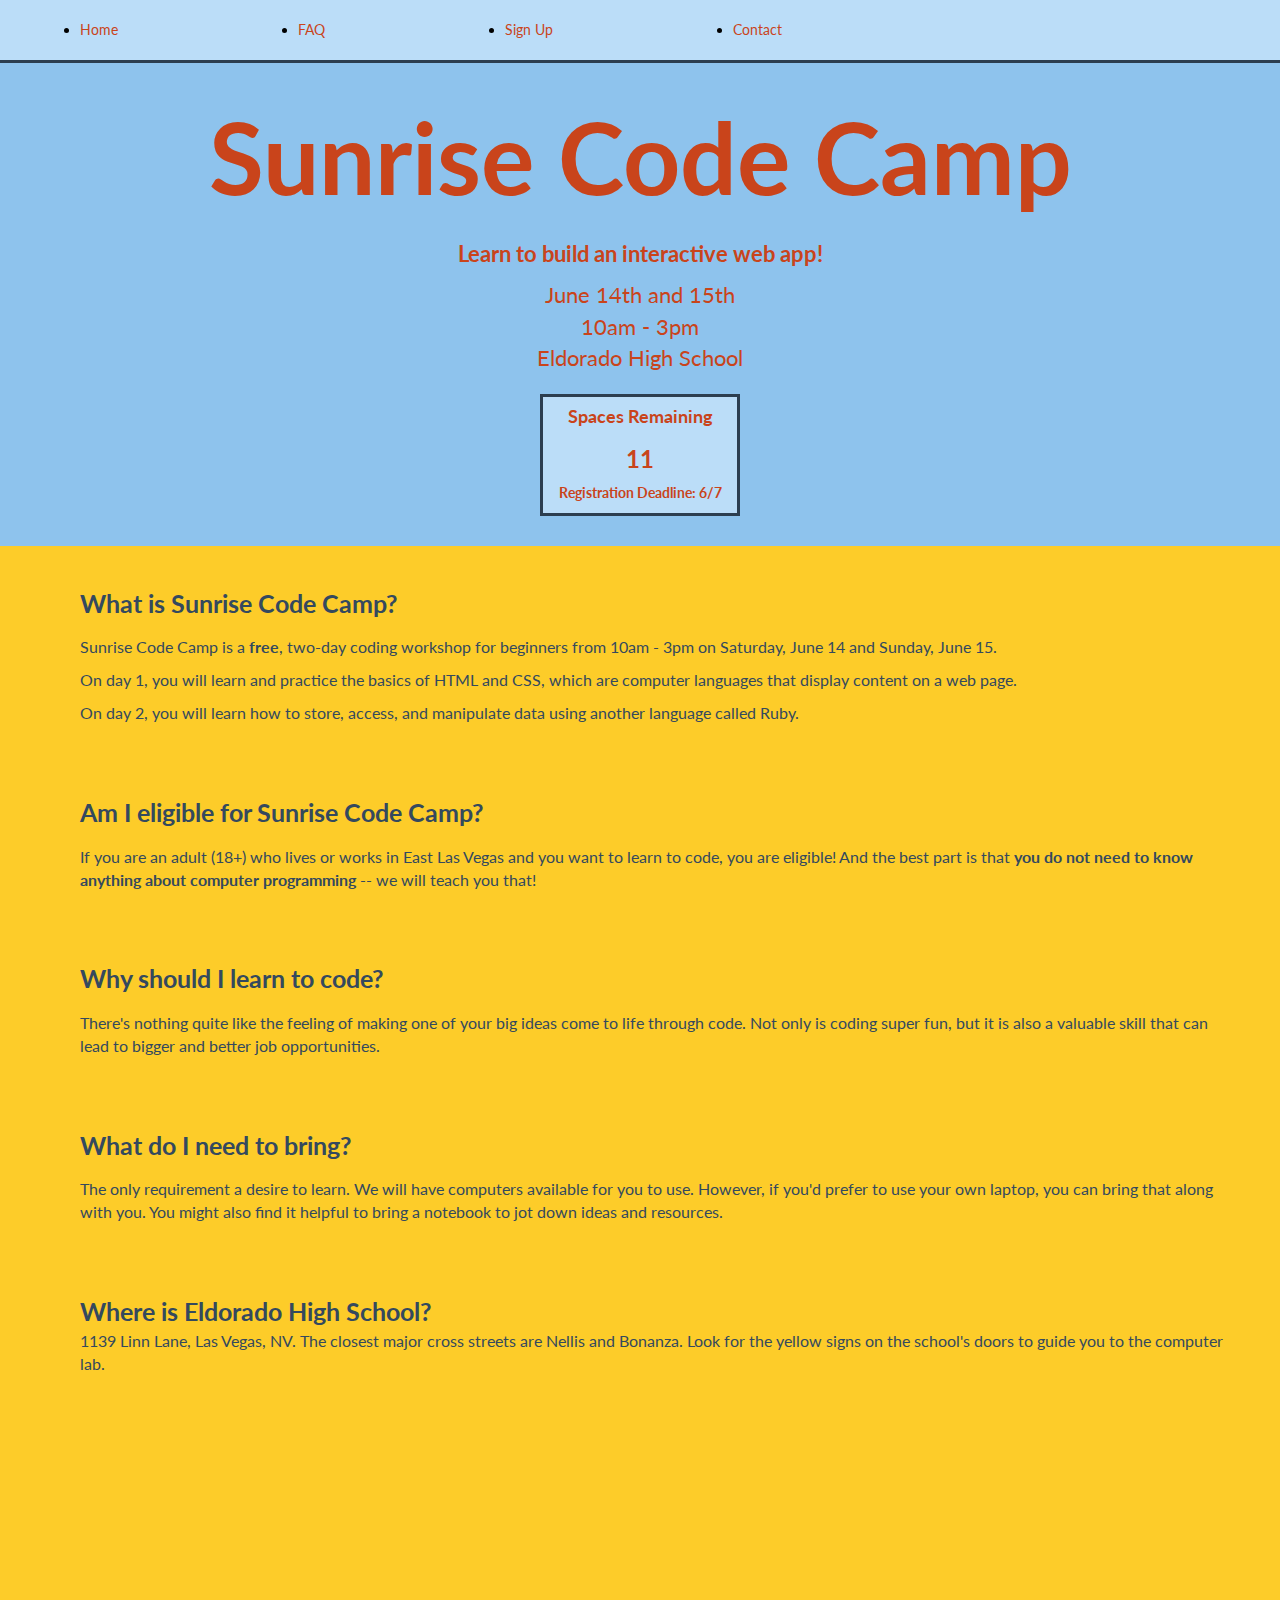
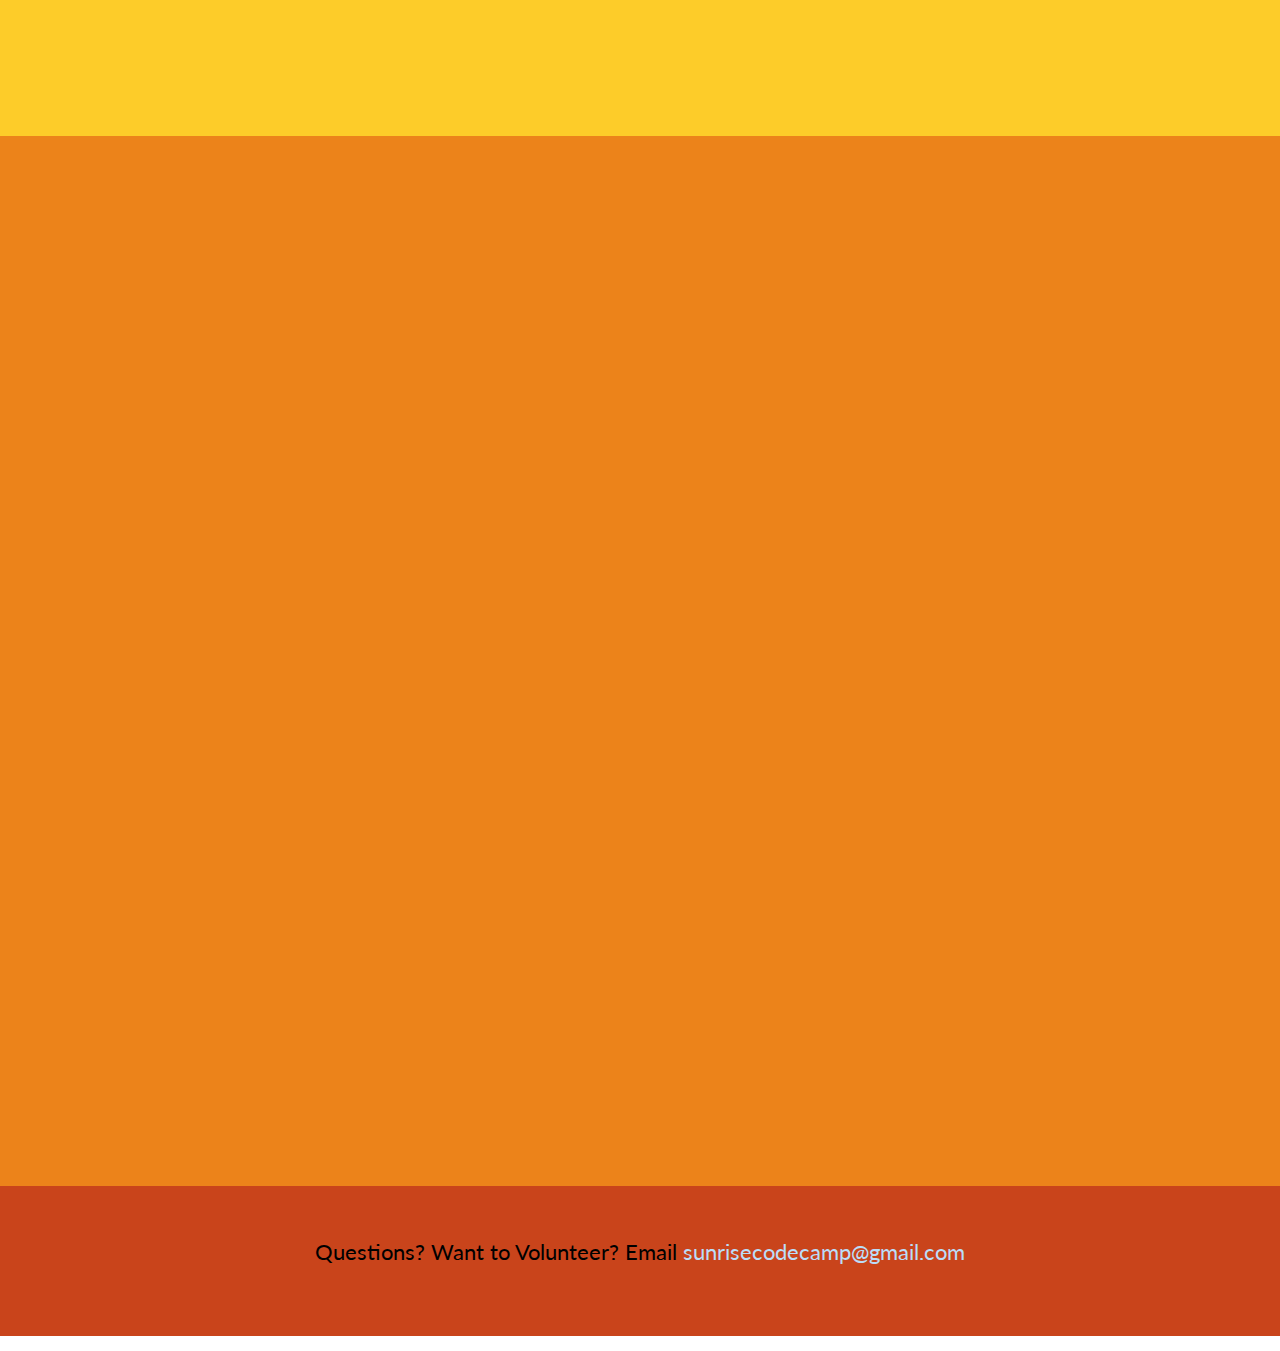
==== index.html @ 7f6a7eb8 "changed registration spots left to 11" ====
<head>
<title>Sunrise Code Camp</title>
<link rel="stylesheet" href="http://netdna.bootstrapcdn.com/bootstrap/3.1.1/css/bootstrap.min.css">
<link href='http://fonts.googleapis.com/css?family=Lato:400,700' rel='stylesheet' type='text/css'>
<script src="http://ajax.googleapis.com/ajax/libs/jquery/2.1.0/jquery.min.js"></script>
<link rel="stylesheet" href="style.css">

</head>
<body>
<div class="container-fluid">
  <nav class="navbar navbar-fixed-top">
    <ul>
      <li><a class="smoothscroll" href="#" data-target="home">Home</a></li>
      <li><a class="smoothscroll" href="#" data-target="faq">FAQ</a></li>
      <li><a class="smoothscroll" href="#" data-target="signup">Sign Up</a></li>
      <li><a class="smoothscroll" href="#" data-target="contact">Contact</a></li>
    </ul>

  </nav>
  <div class="header" id="home">
    <p class="scc-title center">Sunrise Code Camp</p>
    <p class="center twentyfive"><b>Learn to build an interactive web app!</b></p>
    <p class="center twentyfive">June 14th and 15th <br> 
    10am - 3pm <br>
    Eldorado High School <br>
		<div class="counter">
			<h4><b>Spaces Remaining</b></h4>
			<h3><b>11</b></h3>
			<p>Registration Deadline: 6/7</p>
		</div>
  </div>
  <div class="faq" id="faq">
    <ul>
    	<li class="question">What is Sunrise Code Camp?</li> 
      <li class="answer"><p>Sunrise Code Camp is a <b>free</b>, two-day coding workshop for beginners from 10am - 3pm on Saturday, June 14 and Sunday, June 15.</p>
      	<p>On day 1, you will learn and practice the basics of HTML and CSS, which are computer languages that display content on a web page.</p>
      	<p>On day 2, you will learn how to store, access, and manipulate data using another language called Ruby.</p></li>
    	<li class="question">Am I eligible for Sunrise Code Camp?</li> 
      <li class="answer"><p>If you are an adult (18+) who lives or works in East Las Vegas and you want to learn to code, you are eligible! And the best part is that <b>you do not need to know anything about computer programming</b> -- we will teach you that!</p></li>
      <li class="question">Why should I learn to code?</li> 
      <li class="answer"><p>There's nothing quite like the feeling of making one of your big ideas come to life through code. Not only is coding super fun, but it is also a valuable skill that can lead to bigger and better job opportunities.</p></li>
      <li class="question">What do I need to bring?</li> 
      <li class="answer"><p>The only requirement a desire to learn. We will have computers available for you to use. However, if you'd prefer to use your own laptop, you can bring that along with you. You might also find it helpful to bring a notebook to jot down ideas and resources.</p></li>
      <li class="question">Where is Eldorado High School?</li>  
      <li><p>1139 Linn Lane, Las Vegas, NV. The closest major cross streets are Nellis and Bonanza. Look for the yellow signs on the school's doors to guide you to the computer lab.</p><script type="text/javascript" src="http://maps.google.com/maps/api/js?sensor=false"></script><div style="overflow:hidden;height:300px;width:300px;"><div id="gmap_canvas" style="height:300px;width:300px;"></div><style>#gmap_canvas img{max-width:none!important;background:none!important}</style></div><script type="text/javascript"> function init_map(){var myOptions = {zoom:14,center:new google.maps.LatLng(36.1796389,-115.04971339999997),mapTypeId: google.maps.MapTypeId.ROADMAP};map = new google.maps.Map(document.getElementById("gmap_canvas"), myOptions);marker = new google.maps.Marker({map: map,position: new google.maps.LatLng(36.1796389, -115.04971339999997)});infowindow = new google.maps.InfoWindow({content:"<b>Eldorado High School</b><br/>1139 Linn Lane<br/>89110 Las Vegas" });google.maps.event.addListener(marker, "click", function(){infowindow.open(map,marker);});infowindow.open(map,marker);}google.maps.event.addDomListener(window, 'load', init_map);</script></p></li>
    </ul>
  </div>
  <a name="signup"></a>
  <div class="signup center" id="signup">
    <iframe src="https://docs.google.com/forms/d/1i6uFNKBq1aK9xd9_vdBFY6e0W3WV8lh0qbahtVQvPw0/viewform?embedded=true" width="750" height="950" frameborder="0" marginheight="0" marginwidth="0">Loading...</iframe>
  </div>
  <a name="contact"></a>
  <div class="contact" id="contact">
    <p class="center twentyfive">Questions? Want to Volunteer? Email <a href="mailto:sunrisecodecamp@gmail.com?Subject=Sunrise%20Code%20Camp" target="_top">sunrisecodecamp@gmail.com</a></p>
  </div>
</div>
<script>
$( '.smoothscroll' ).on('click', function(event) {
    event.preventDefault();
    var target = "#" + $(this).data('target');
    $('html, body').animate({
scrollTop: $(target).offset().top
}, 1000);
    });
</script>
</body>
---- style.css ----
body {
	color: #000;
	font-family: 'Lato', sans-serif;
	padding: 0px;
	margin: -15px;
}

.scc-title {
	font-size: 100px;
	font-weight: bold;
	margin-top: 10px;
}

.center {
	text-align: center;
}
.header {
	background-color: #8EC3ED;
	padding-top: 20px;
	padding-bottom: 30px;
	margin-top: 70px;
	color: #C9441B;
}

.faq {
	background-color: #FDCC29;
	padding: 40px;
	color: #34495e;
}

.faq ul {
	list-style-type: none;
	font-size: 16px;
}

.signup {
	padding: 50px;
	background-color: #EC831A;
}

.contact {
	height: 150px;
	background-color: #C9441B;
	padding: 50px;
}

.navbar {
	border-radius: 0px;
	background-color: #BBDDF8;
	padding-bottom: 20px;
	border-bottom: 3px solid #2c3e50;
}

.twentyfive {
	font-size: 22px;
}

.navbar ol {
	margin: 0 auto;
}

.navbar li {
	float: left;
	margin-top: 20px;
	margin-right: 140px;
	margin-left: 40px;
}

a {
	color: #BBDDF8;
}

a:hover {
	font-weight: bold;
	color: #BBDDF8;
}

.navbar li a {
	text-decoration: none;
	color: #C9441B;
}

.navbar li a:hover {
	text-decoration: underline;
	border-radius: 5px;
	font-weight: bold;
}

.answer {
	margin-top: 15px;
	margin-bottom: 70px;
}

.question {
	font-weight: bold;
	font-size: 25px;
}

.counter {
	background-color: #BBDDF8;
	margin: 0 auto;
	margin-top: 20px;
	width: 200px;
	text-align: center;
	font-weight: bold;
	border: 3px solid #2c3e50;
}
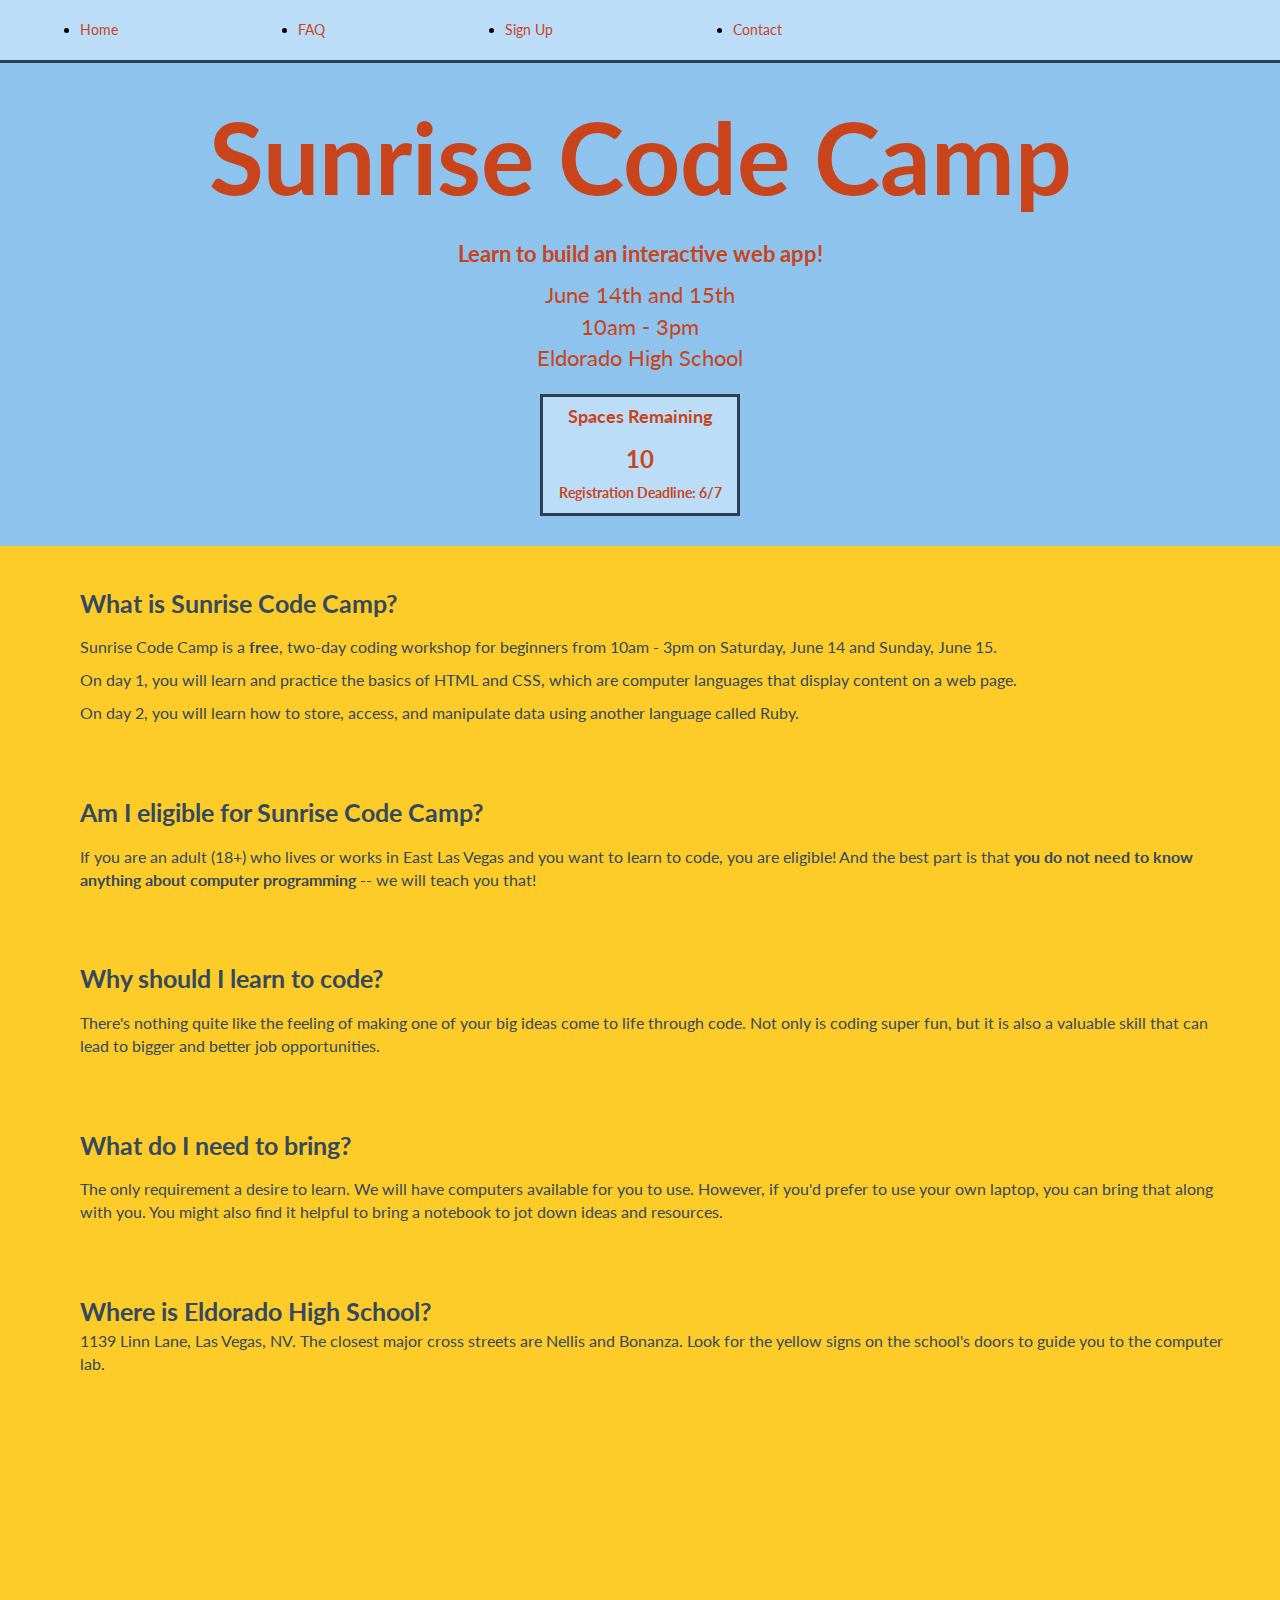
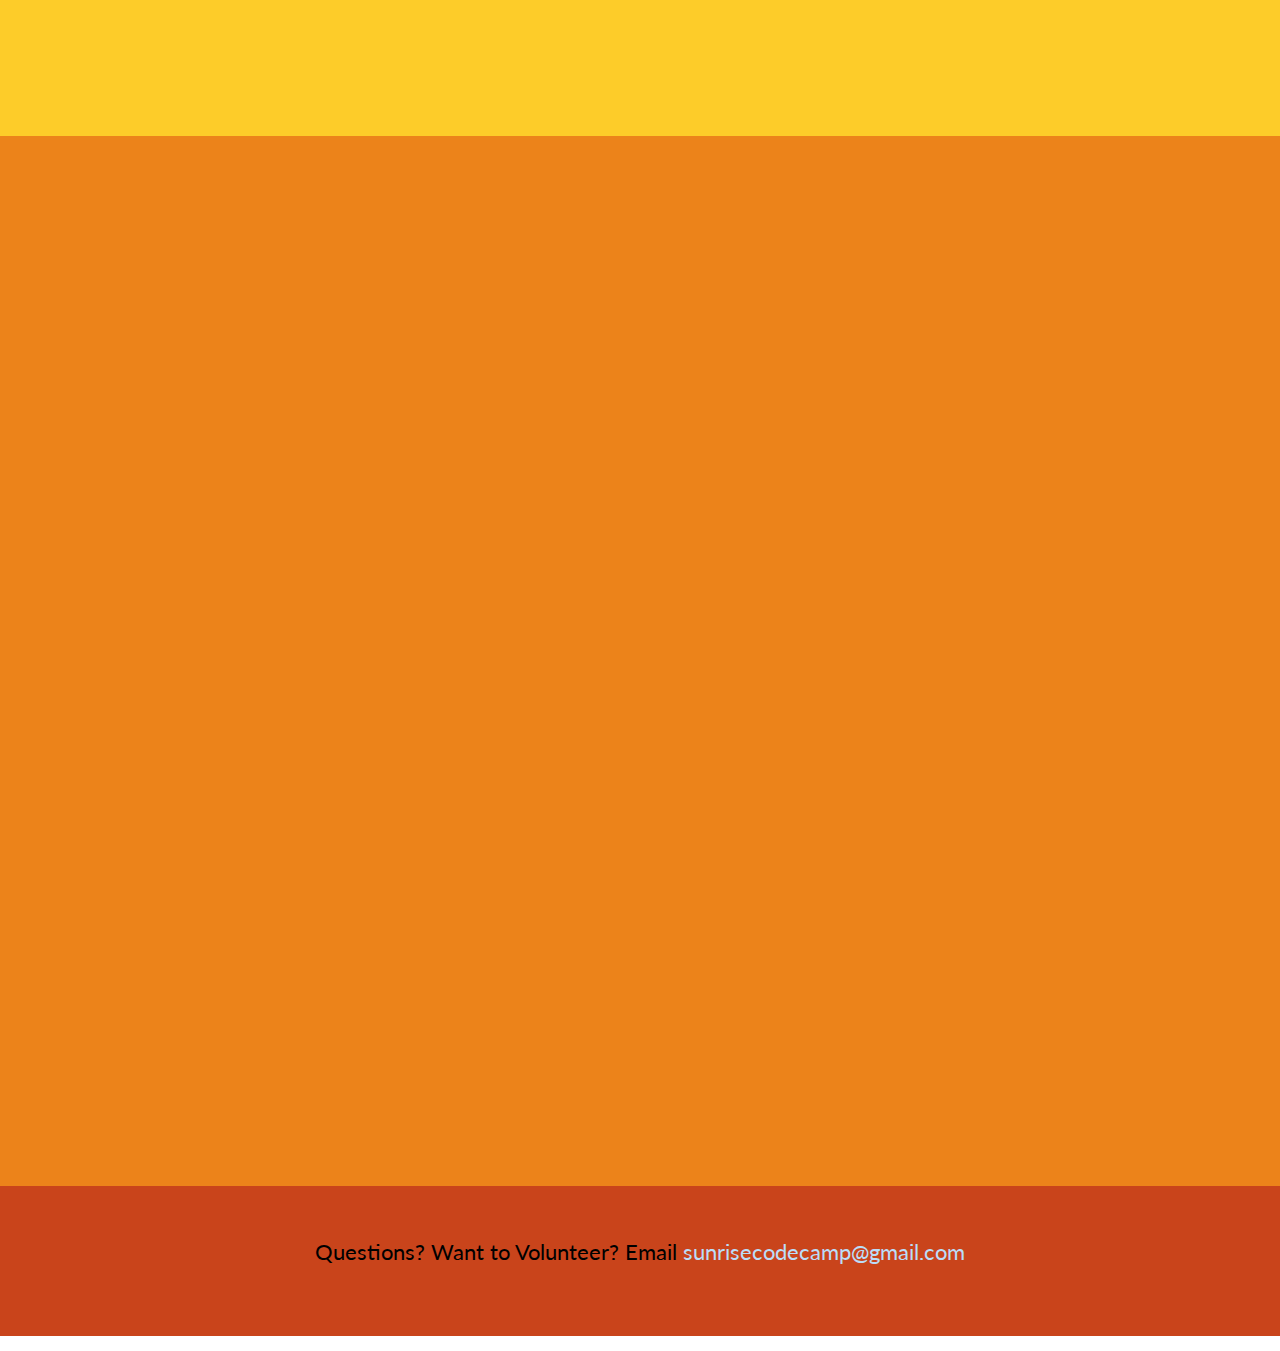
==== commit 9d9469c3: "changed reg. spots left to 10" ====
--- a/index.html
+++ b/index.html
@@ -25,7 +25,7 @@
     Eldorado High School <br>
 		<div class="counter">
 			<h4><b>Spaces Remaining</b></h4>
-			<h3><b>11</b></h3>
+			<h3><b>10</b></h3>
 			<p>Registration Deadline: 6/7</p>
 		</div>
   </div>
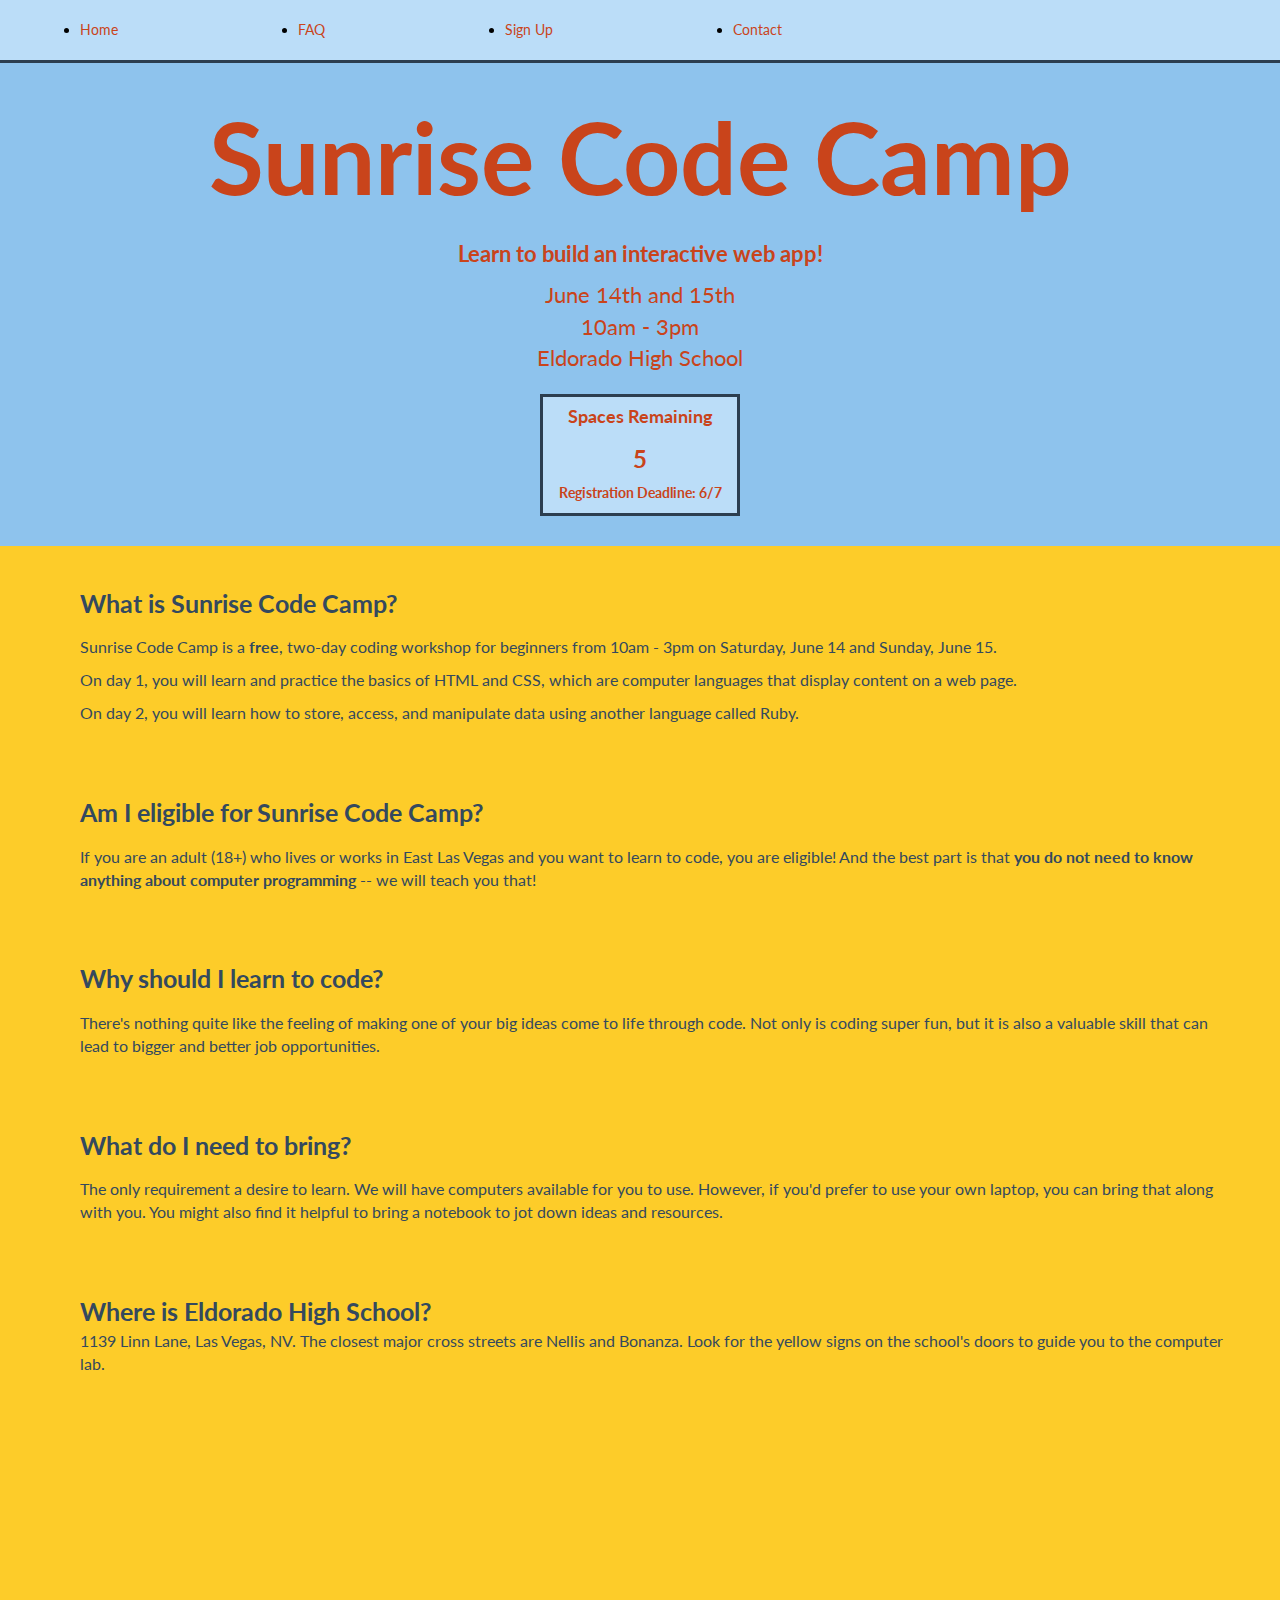
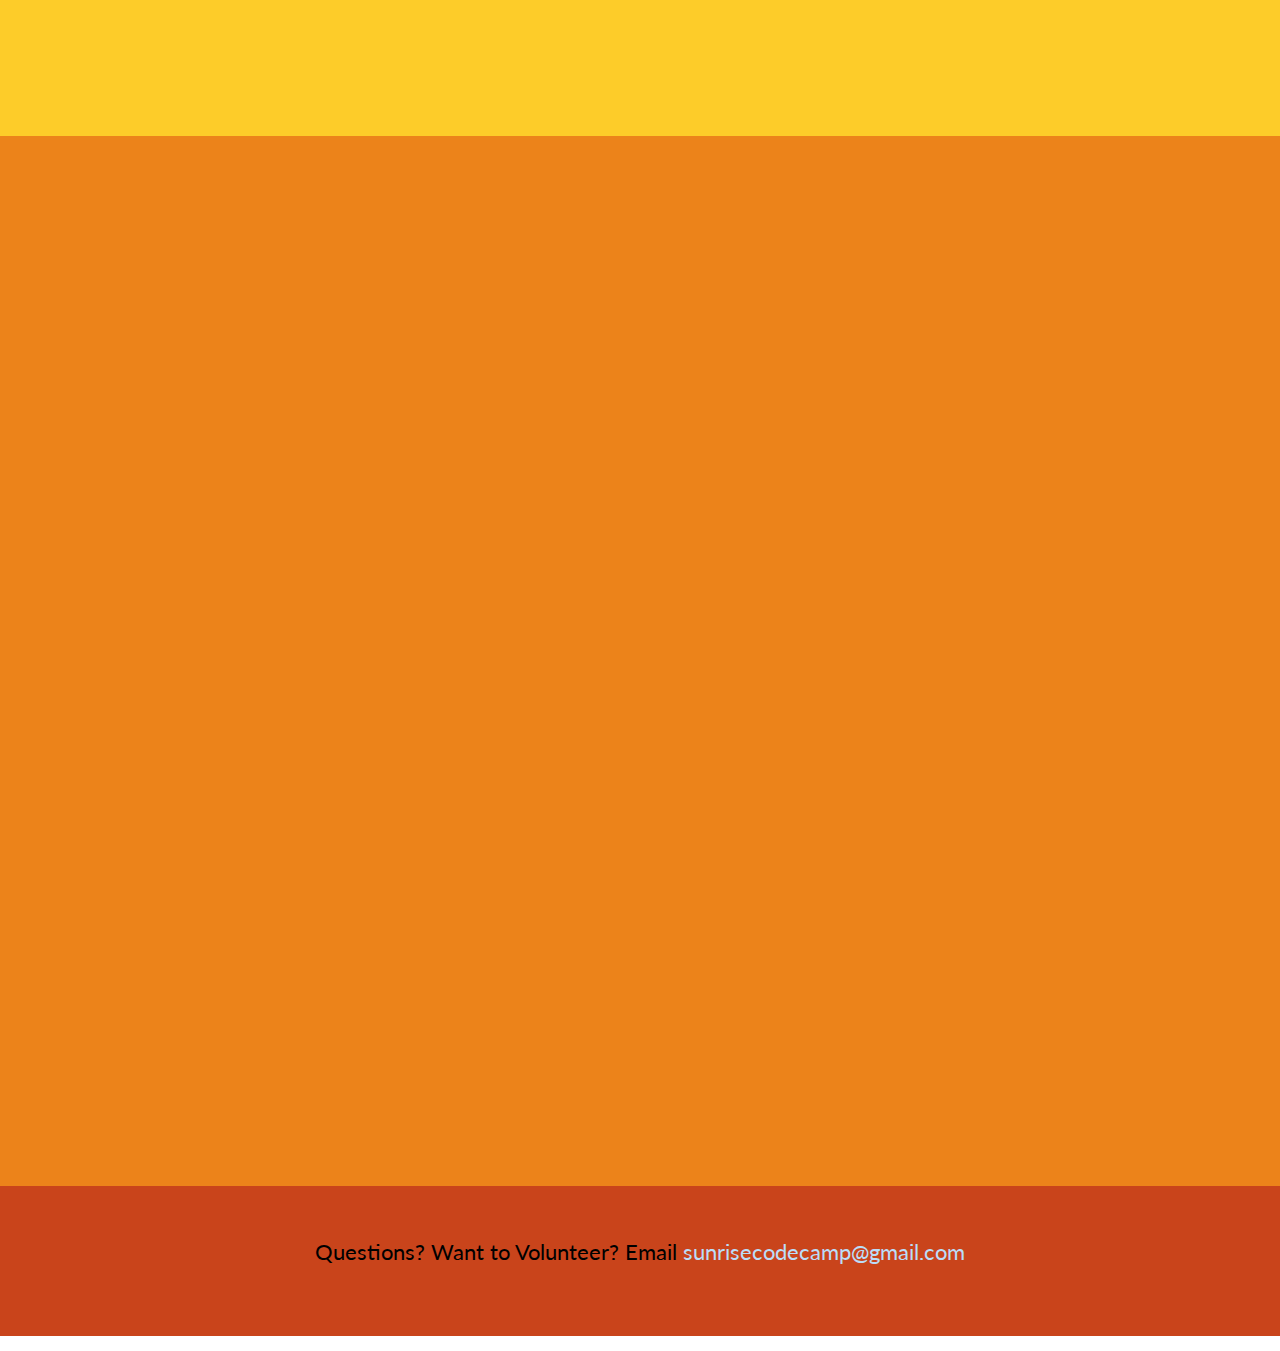
==== commit 032ed0eb: "changed spaces left count" ====
--- a/index.html
+++ b/index.html
@@ -25,7 +25,7 @@
     Eldorado High School <br>
 		<div class="counter">
 			<h4><b>Spaces Remaining</b></h4>
-			<h3><b>10</b></h3>
+			<h3><b>5</b></h3>
 			<p>Registration Deadline: 6/7</p>
 		</div>
   </div>
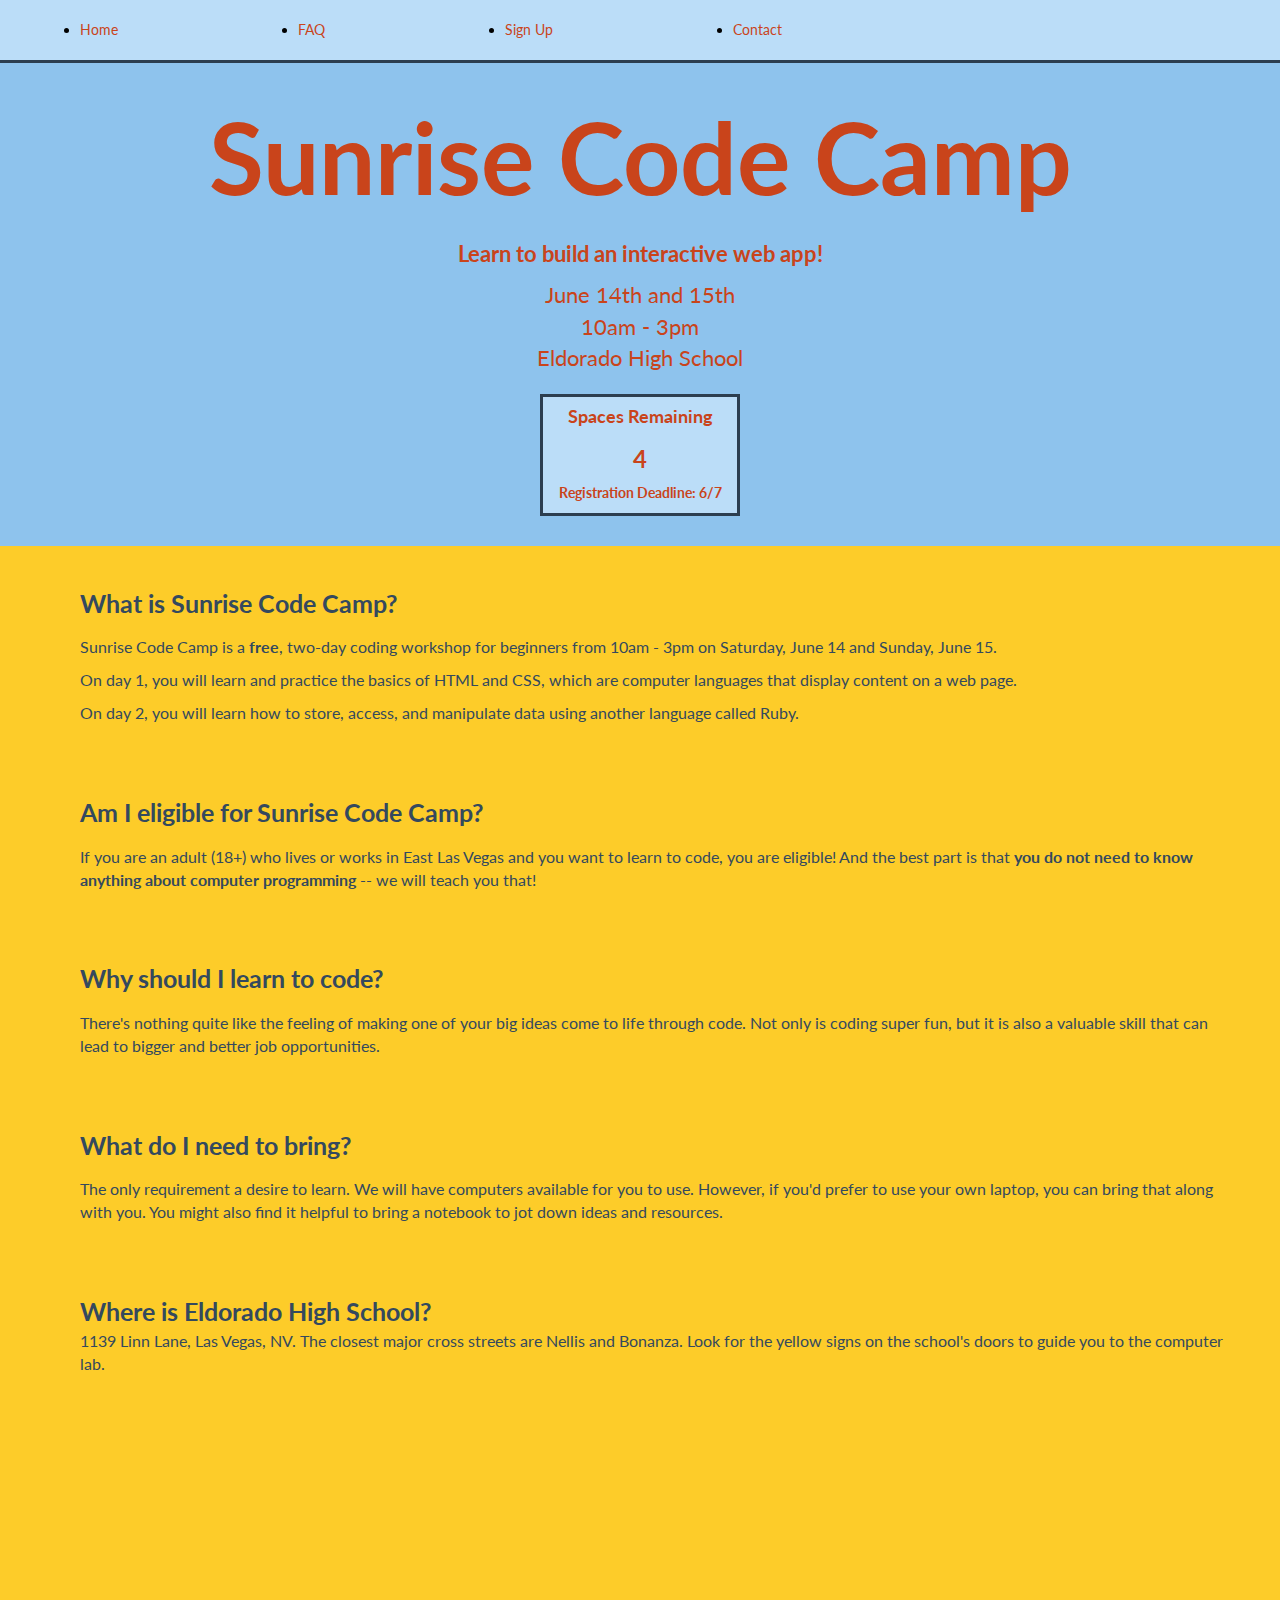
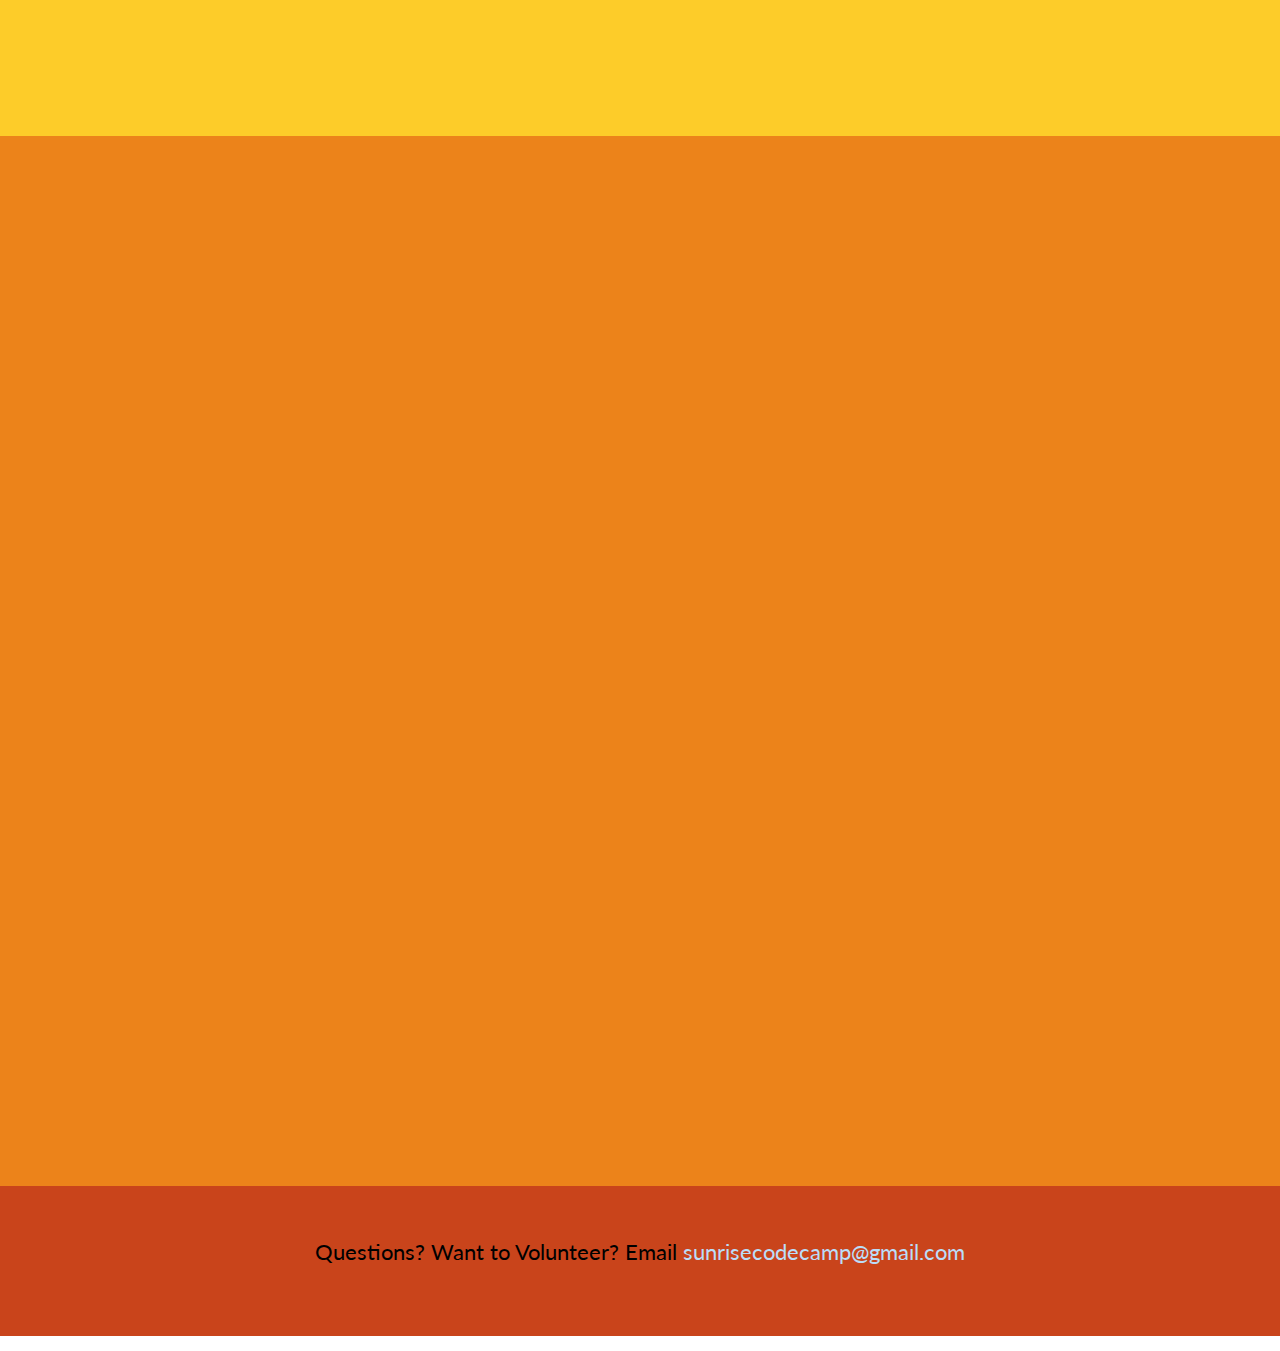
==== commit b09a5196: "changed spaces left to 4" ====
--- a/index.html
+++ b/index.html
@@ -25,7 +25,7 @@
     Eldorado High School <br>
 		<div class="counter">
 			<h4><b>Spaces Remaining</b></h4>
-			<h3><b>5</b></h3>
+			<h3><b>4</b></h3>
 			<p>Registration Deadline: 6/7</p>
 		</div>
   </div>
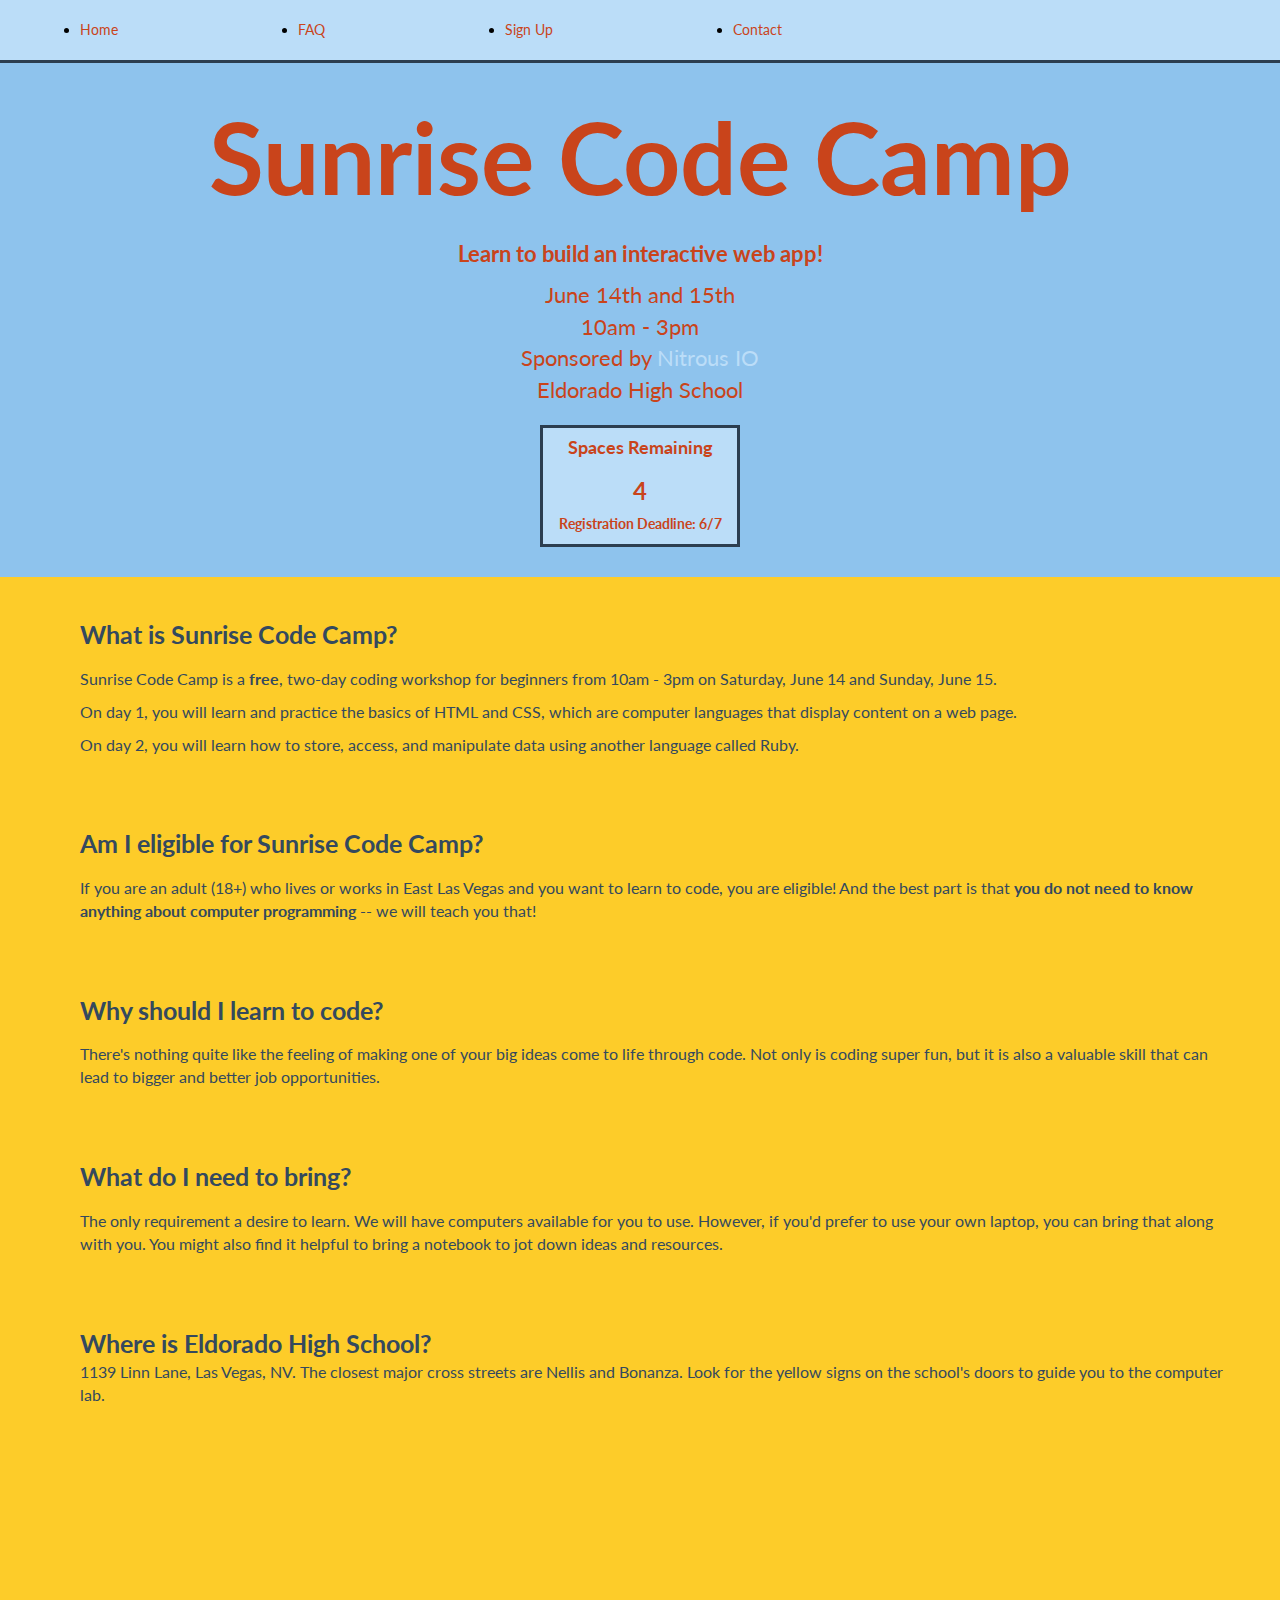
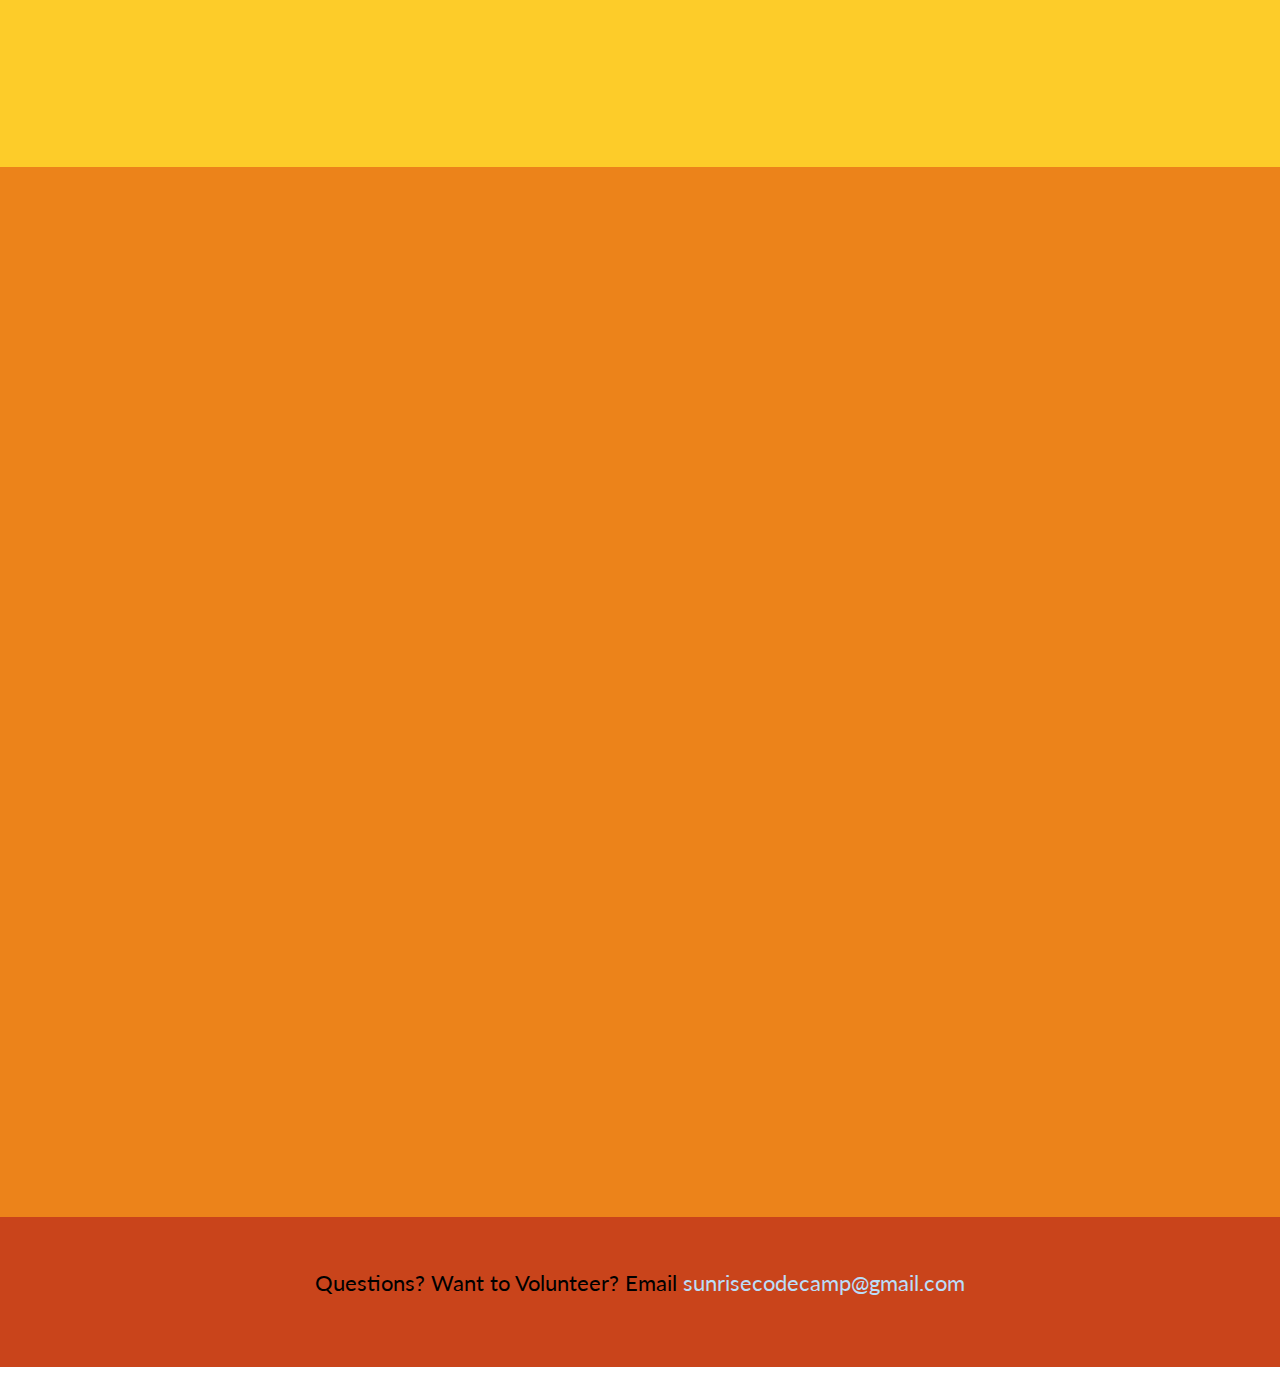
==== commit ee3151ef: "Update index.html" ====
--- a/index.html
+++ b/index.html
@@ -22,6 +22,7 @@
     <p class="center twentyfive"><b>Learn to build an interactive web app!</b></p>
     <p class="center twentyfive">June 14th and 15th <br> 
     10am - 3pm <br>
+    Sponsored by <a href="http://nitrous.io">Nitrous IO</a><br>
     Eldorado High School <br>
 		<div class="counter">
 			<h4><b>Spaces Remaining</b></h4>
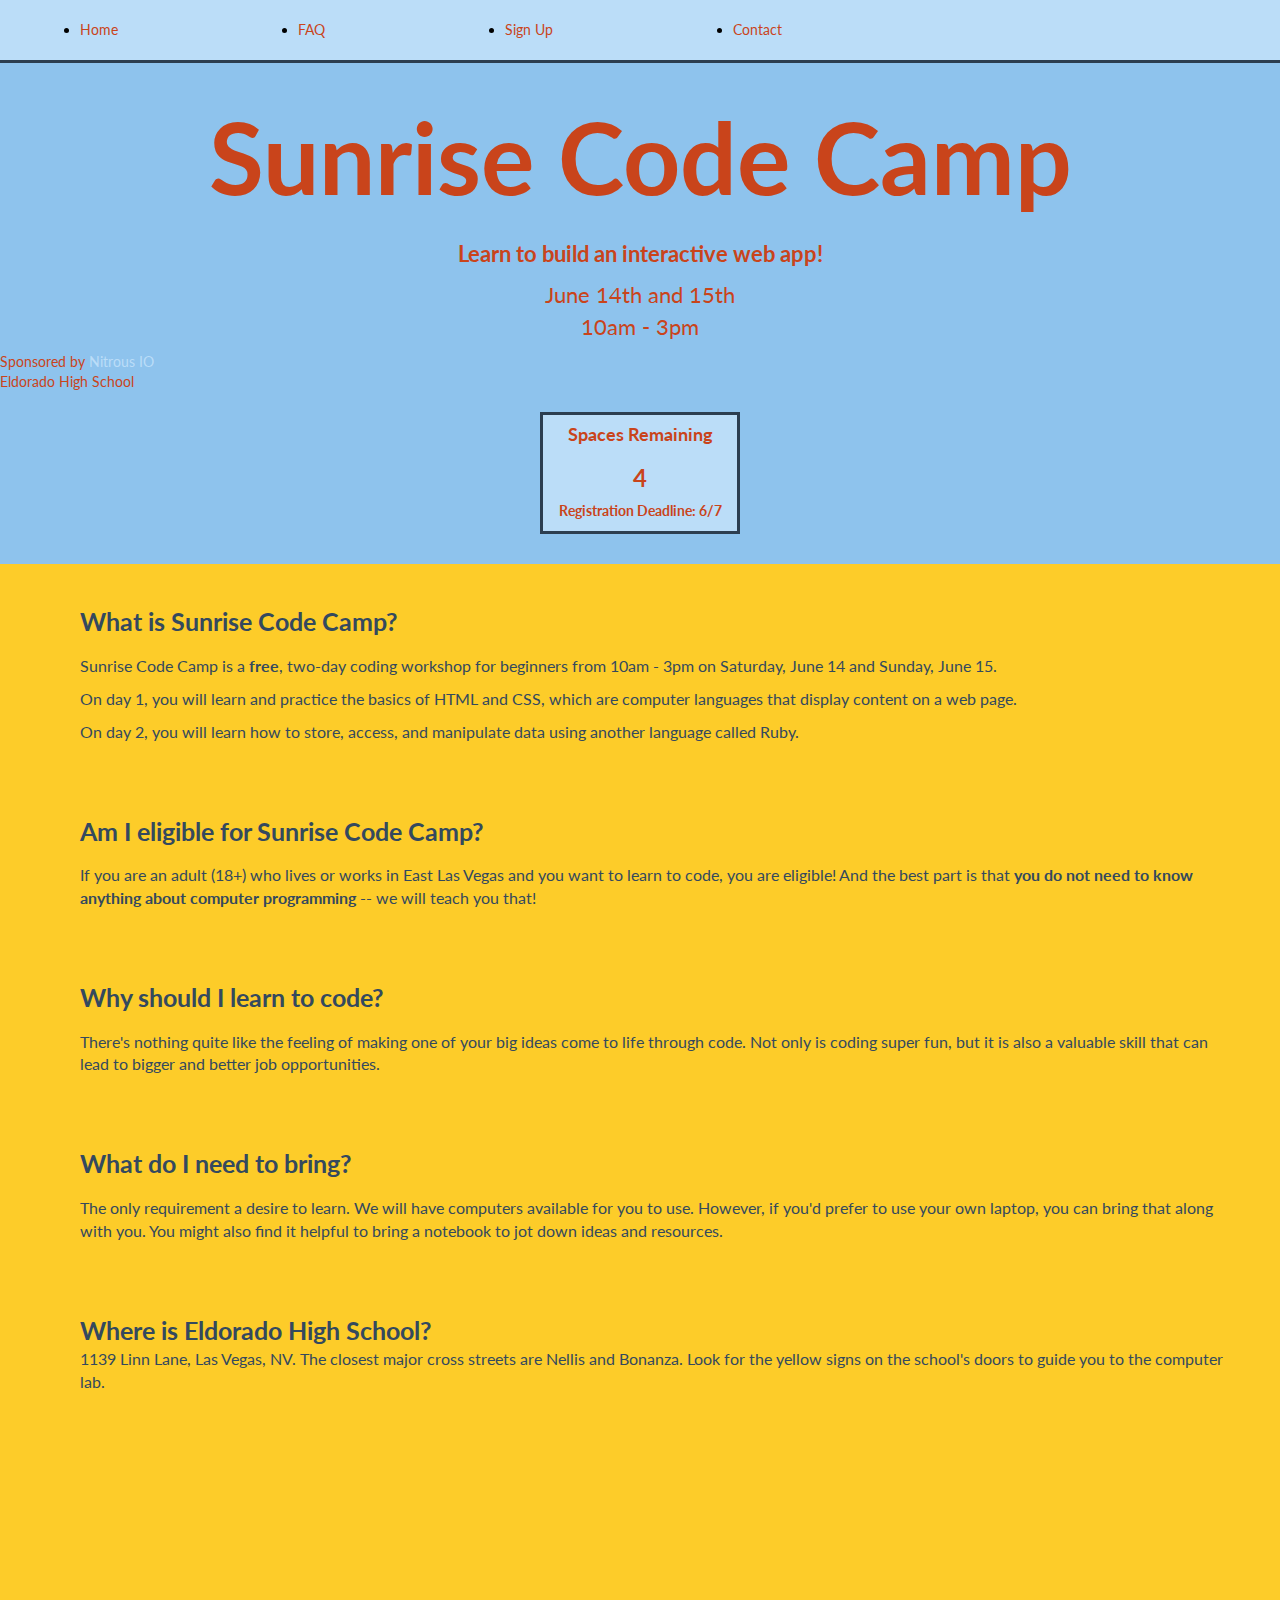
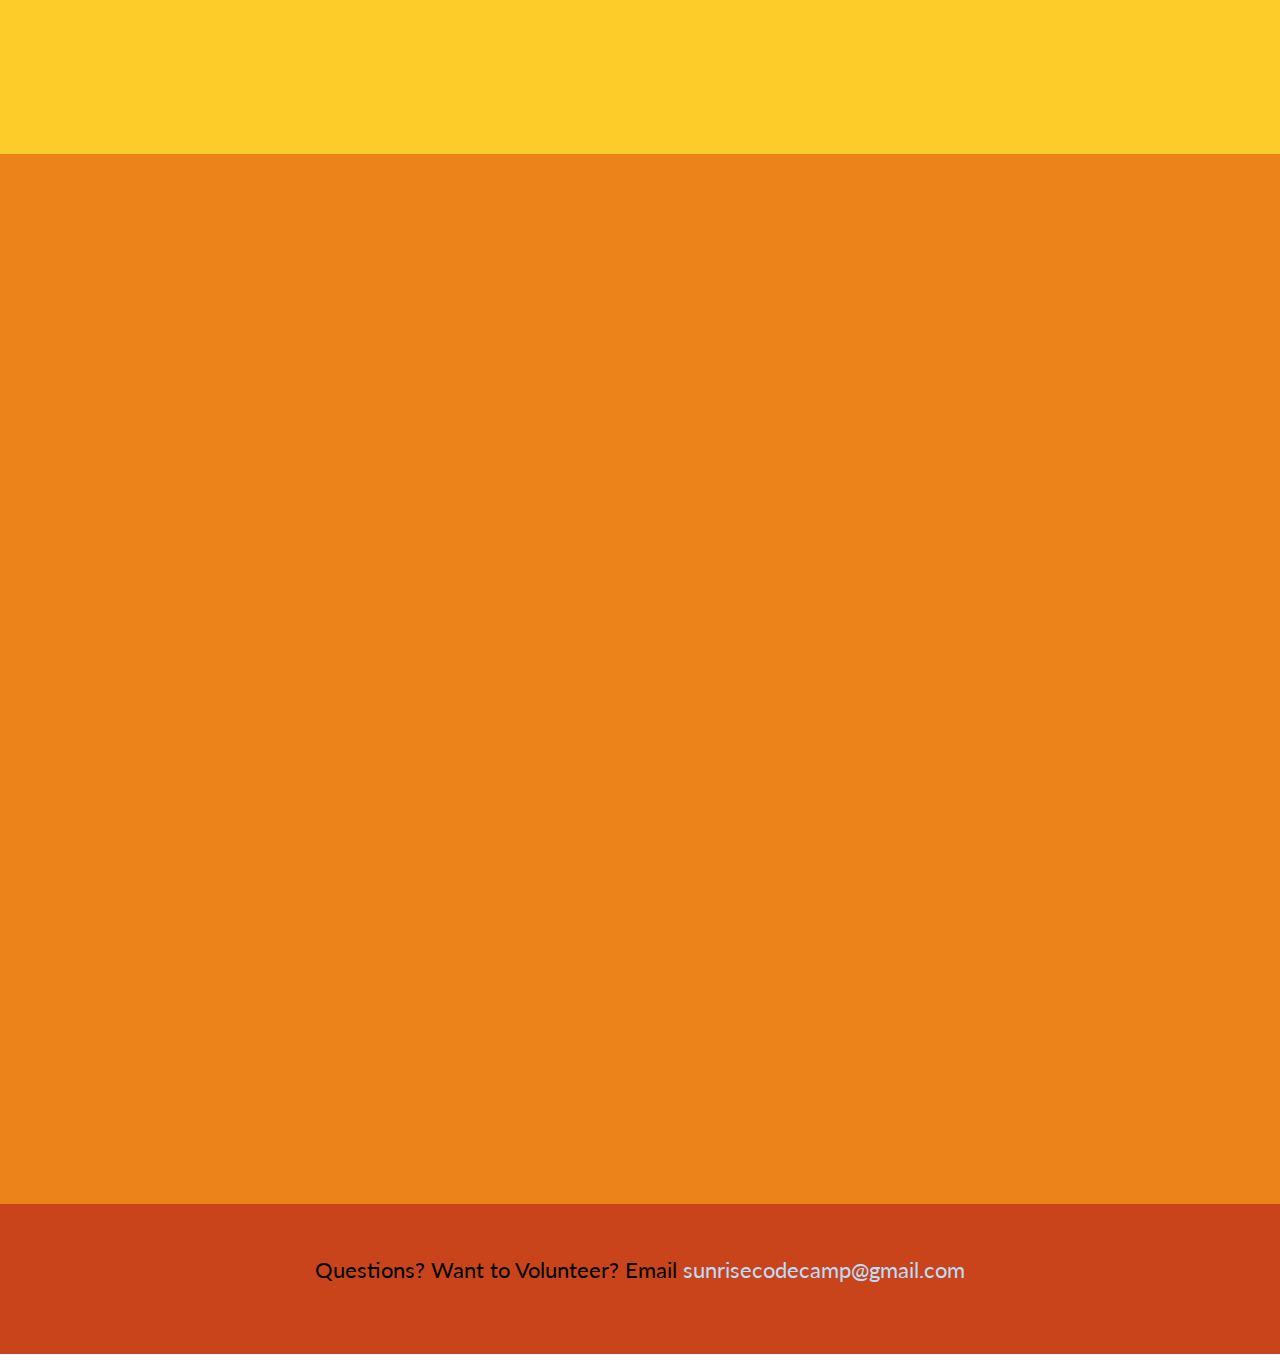
==== commit cf0500b3: "Update index.html" ====
--- a/index.html
+++ b/index.html
@@ -22,7 +22,7 @@
     <p class="center twentyfive"><b>Learn to build an interactive web app!</b></p>
     <p class="center twentyfive">June 14th and 15th <br> 
     10am - 3pm <br>
-    Sponsored by <a href="http://nitrous.io">Nitrous IO</a><br>
+    <div class="sponsor">Sponsored by <a href="http://nitrous.io">Nitrous IO</a><br></div>
     Eldorado High School <br>
 		<div class="counter">
 			<h4><b>Spaces Remaining</b></h4>
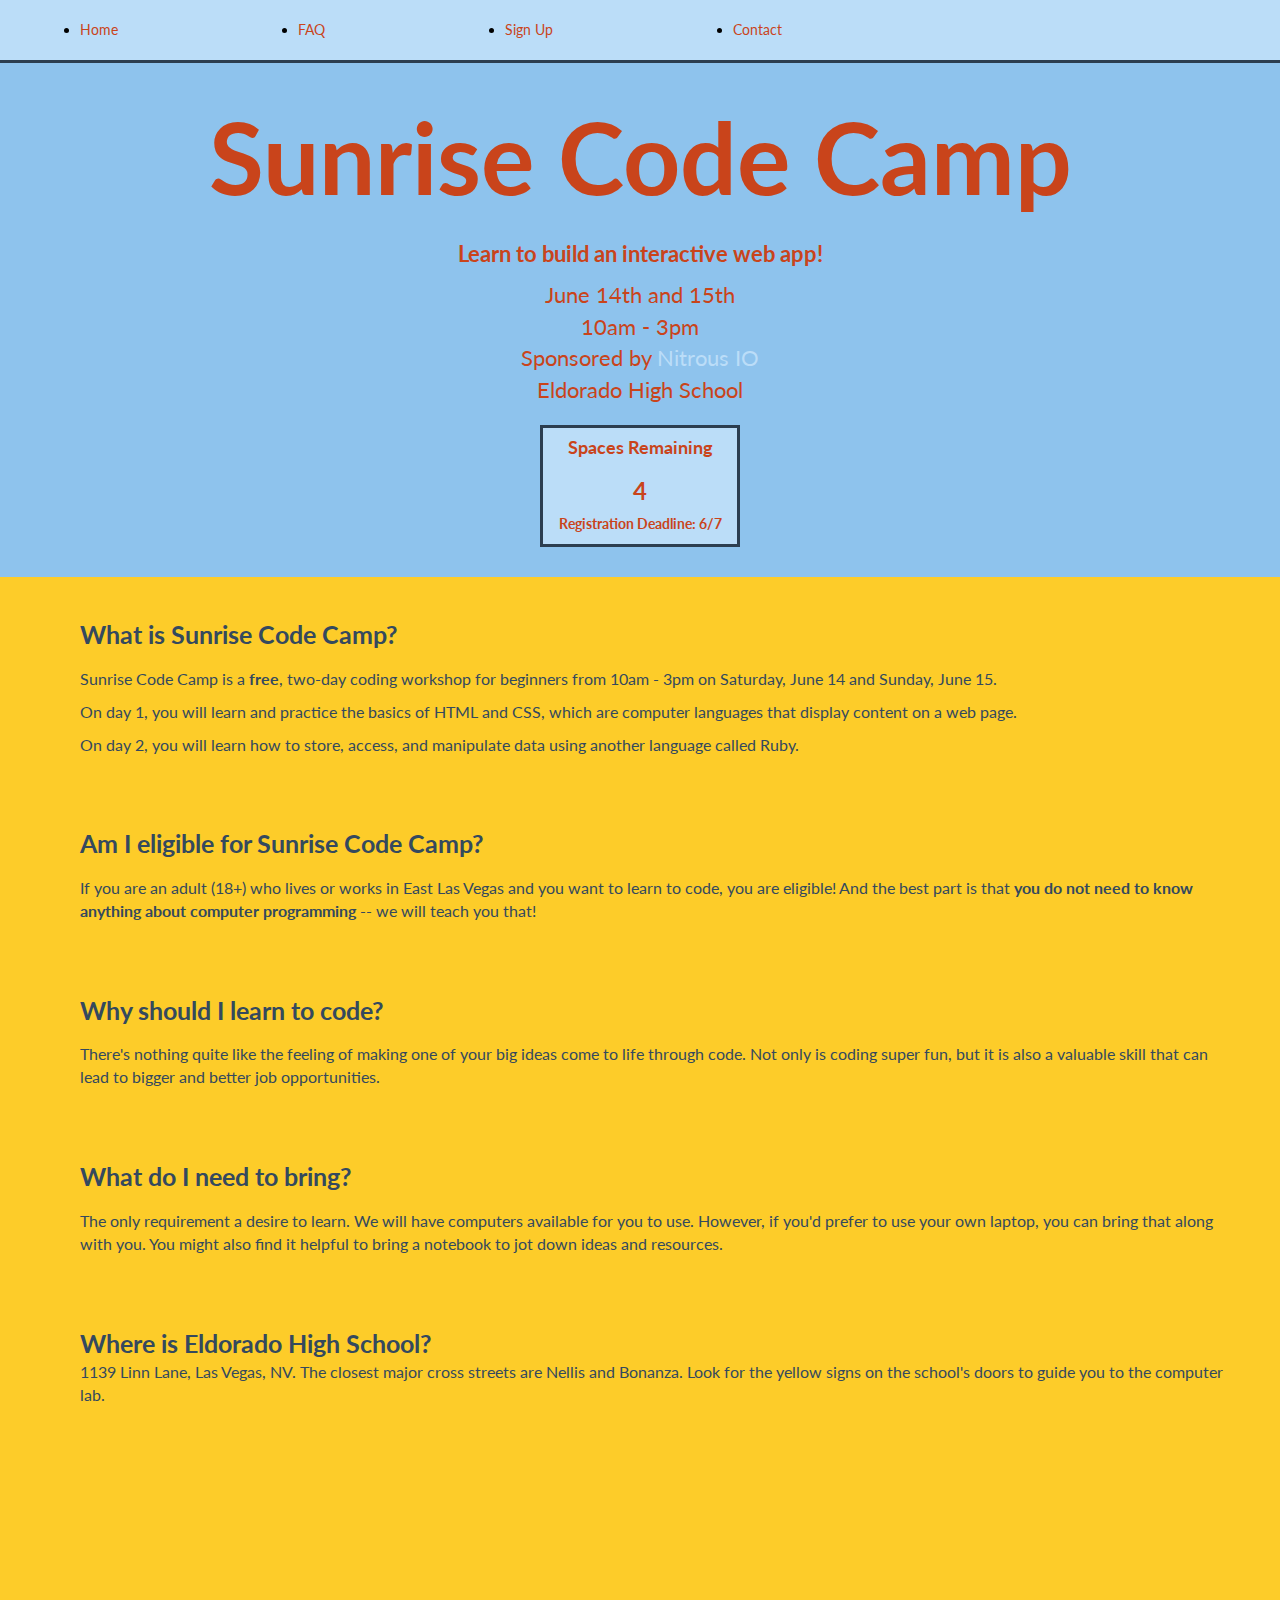
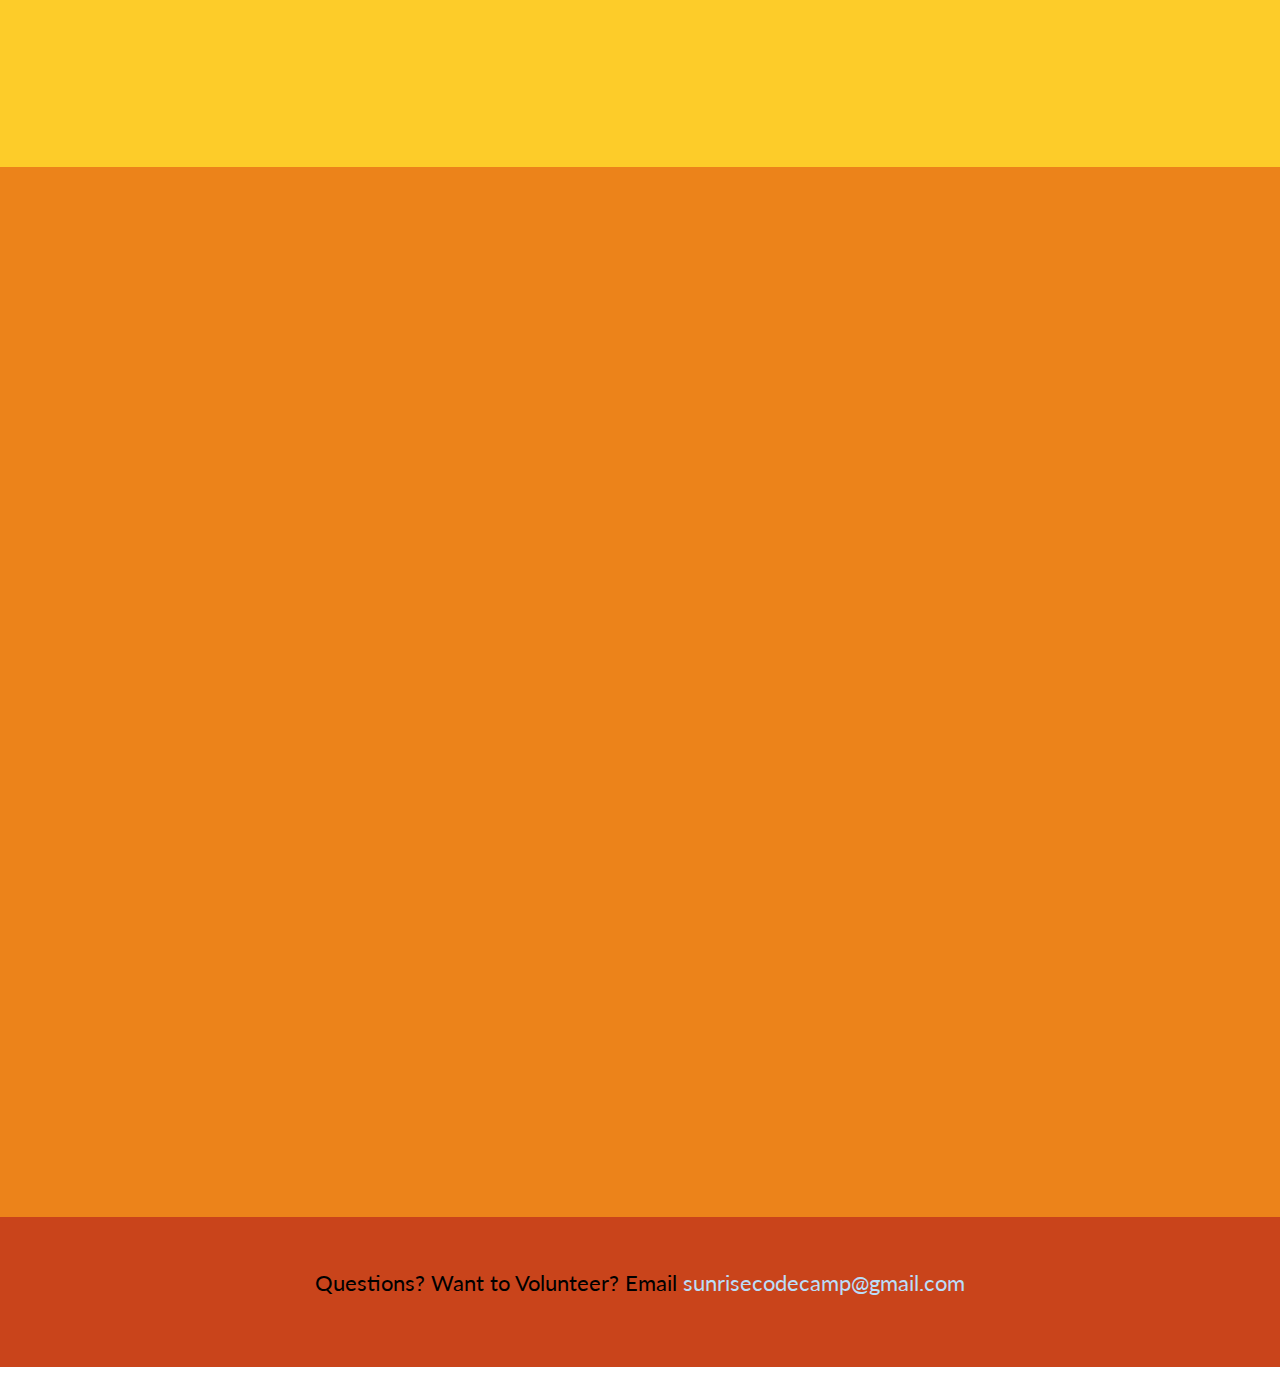
==== commit 936636e5: "Update index.html" ====
--- a/index.html
+++ b/index.html
@@ -22,7 +22,7 @@
     <p class="center twentyfive"><b>Learn to build an interactive web app!</b></p>
     <p class="center twentyfive">June 14th and 15th <br> 
     10am - 3pm <br>
-    <div class="sponsor">Sponsored by <a href="http://nitrous.io">Nitrous IO</a><br></div>
+    Sponsored by <a href="http://nitrous.io">Nitrous IO</a><br>
     Eldorado High School <br>
 		<div class="counter">
 			<h4><b>Spaces Remaining</b></h4>
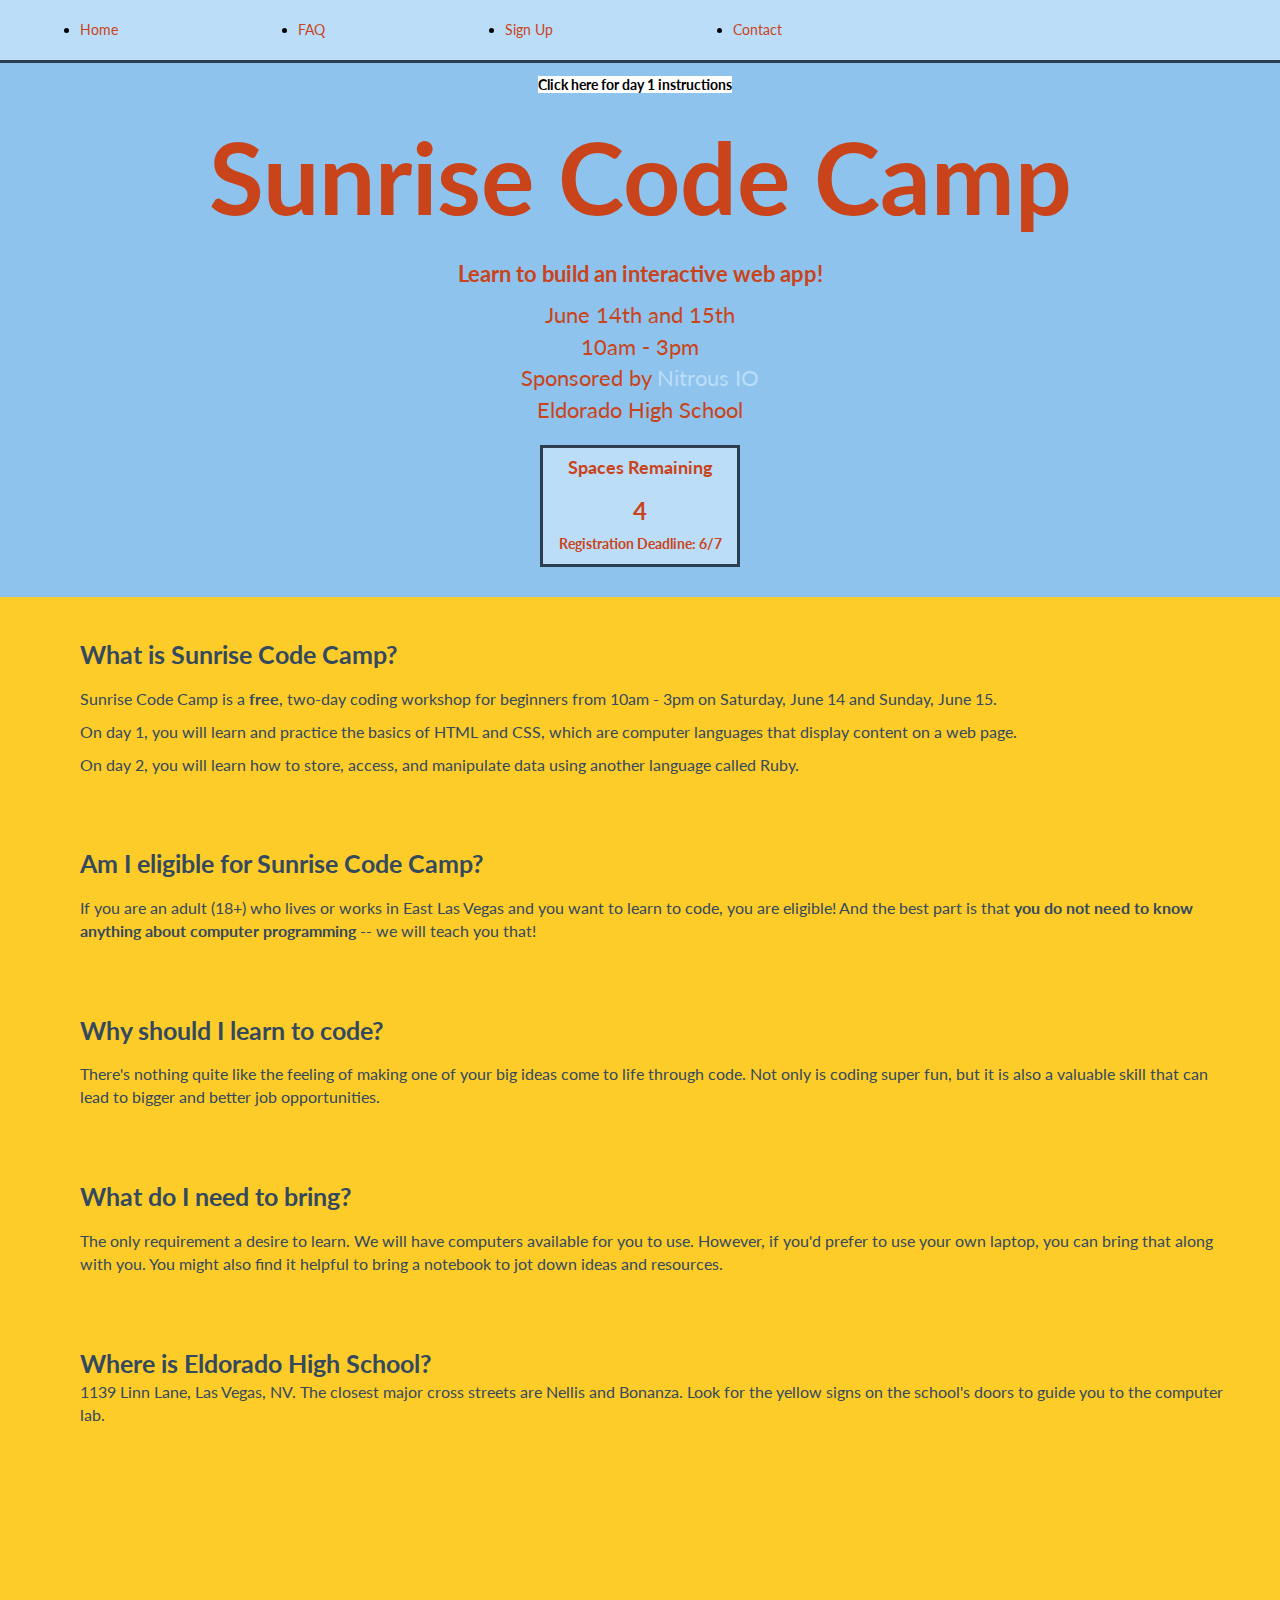
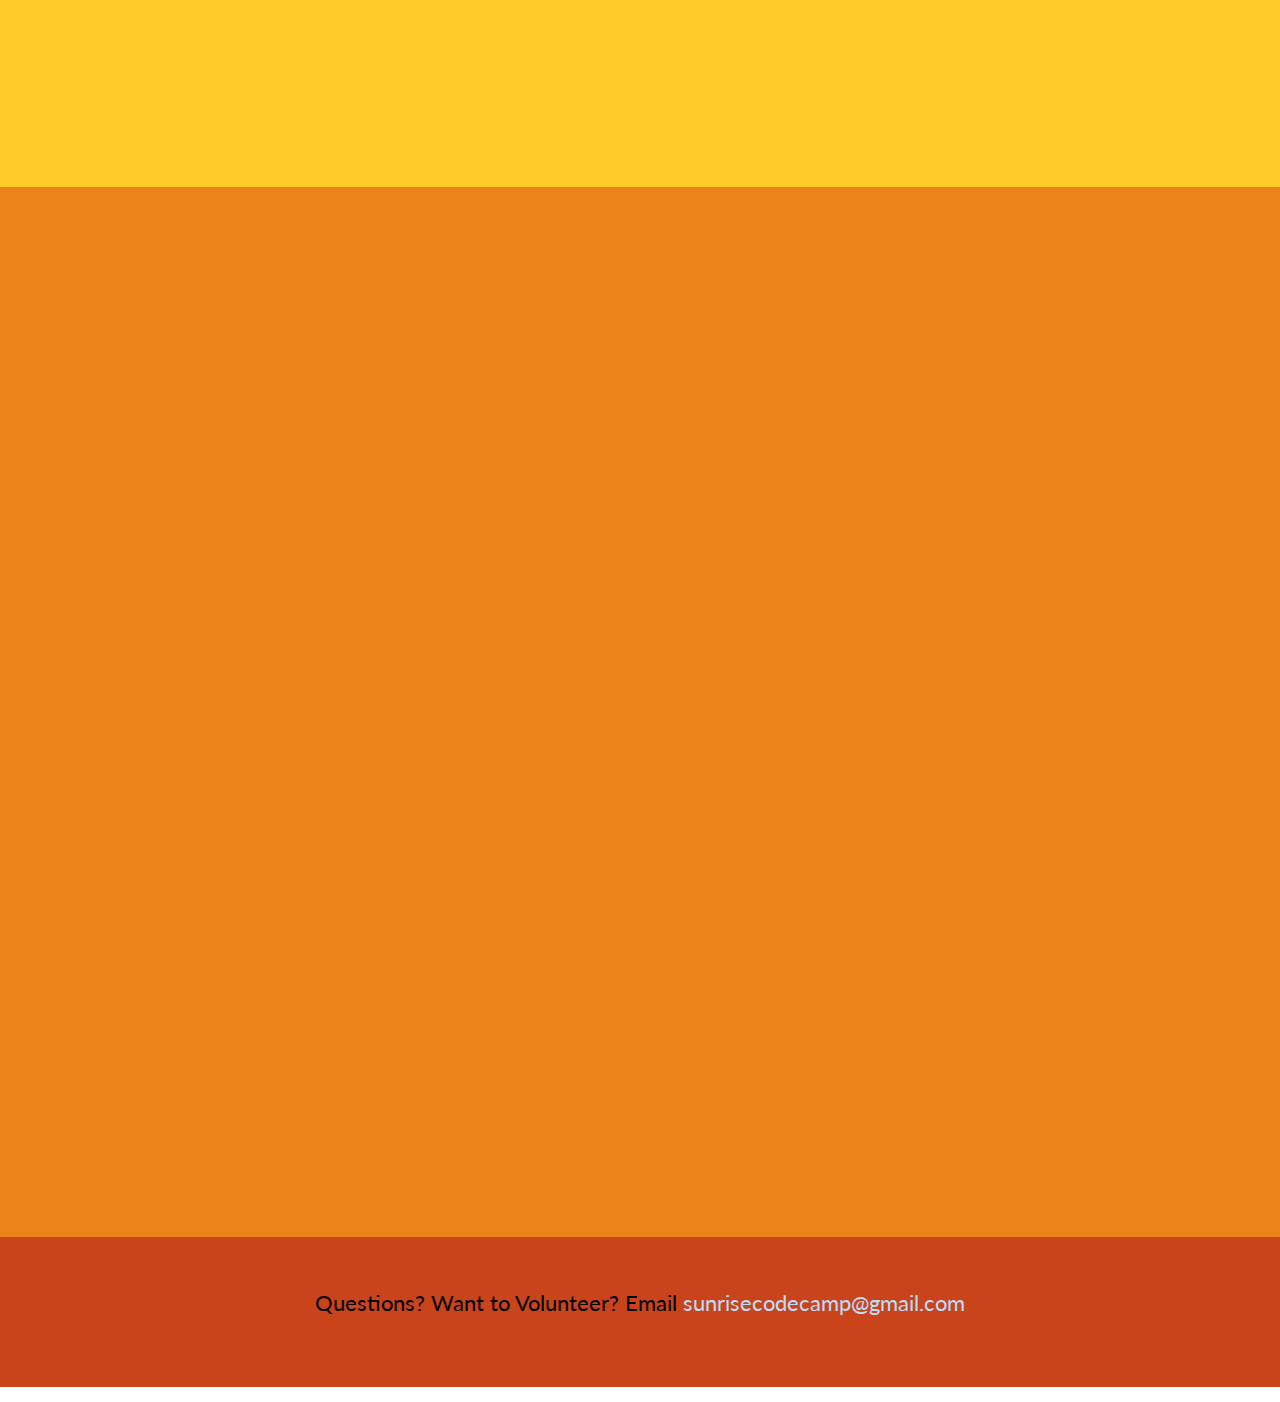
==== commit ee83a4f3: "added link to day 1 instructions" ====
--- a/index.html
+++ b/index.html
@@ -18,6 +18,7 @@
 
   </nav>
   <div class="header" id="home">
+    <a class="day1" href="day1.html">Click here for day 1 instructions</a>
     <p class="scc-title center">Sunrise Code Camp</p>
     <p class="center twentyfive"><b>Learn to build an interactive web app!</b></p>
     <p class="center twentyfive">June 14th and 15th <br> 
--- a/style.css
+++ b/style.css
@@ -28,6 +28,12 @@
 	color: #34495e;
 }
 
+.materials {
+	background-color: #d35400;
+	padding: 40px;
+	color: white;
+	font-size: 20px;
+}
 .faq ul {
 	list-style-type: none;
 	font-size: 16px;
@@ -105,3 +111,24 @@
 	font-weight: bold;
 	border: 3px solid #2c3e50;
 }
+
+.welcome-scc {
+	font-size: 50px;
+	margin-top: 15px;
+	font-weight: bold;
+}
+
+.darklink {
+	color: black;
+	font-weight: bold;
+	text-decoration: underline;
+}
+
+.day1 {
+	height: 80px;
+	width: 60px;
+	background-color: white;
+	margin-left: 42%;
+	color: black;
+	font-weight: bold;
+}
